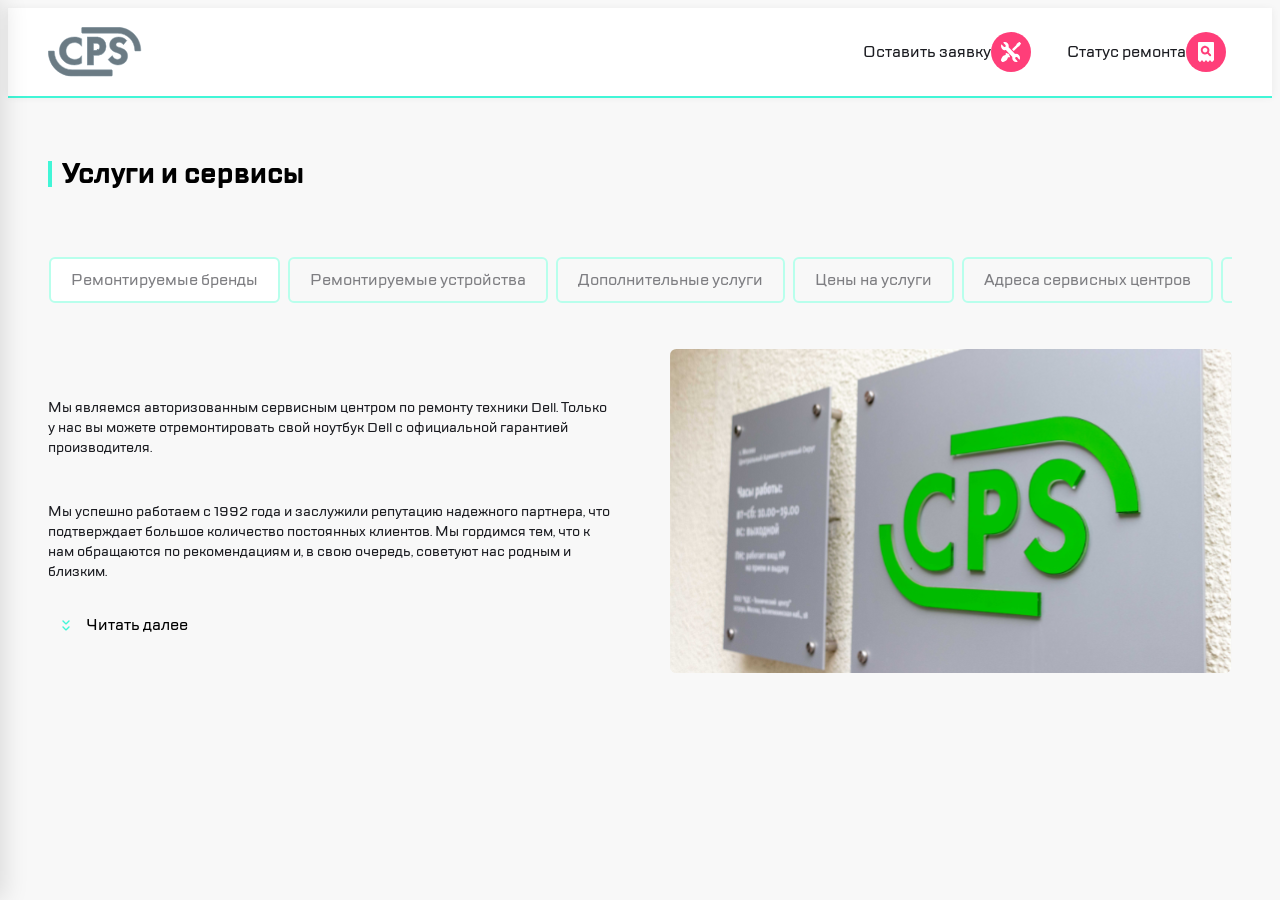
==== index.html @ b100684b "Переименовала intex в index.html для деплоя" ====
<!DOCTYPE html>
<html lang="ru">
<head>
    <meta charset="UTF-8">
    <meta name="viewport" content="width=device-width, initial-scale=1.0">
    <link rel="stylesheet" href="style.css">
    <title>CPS</title>
</head>
<body>
    <div class="overlay" id="overlay"></div>

    <aside class="nav-menu" id="navMenu">
        <div class="nav-menu__header">
            <button class="icon" id="navMenuClose">
                <img src="assets/burger.svg" alt="Закрыть">
            </button>
            <div class="nav-menu__logo">
                <a href="#"><img src="assets/Group.svg" alt="logo CSP"></a>
            </div>
            <button class="icon">
                <img src="assets/search.svg" alt="Поиск">
            </button>
        </div>

        <nav class="nav-menu__nav">
            <ul class="nav-menu__list">
                <li><a href="#" class="nav-menu__item ">Ремонт техники</a></li>
                <li><a href="#" class="nav-menu__item nav-menu__item--active"> Услуги и сервисы</a></li>
                <li><a href="#" class="nav-menu__item">Корпоративным клиентам</a></li>
                <li><a href="#" class="nav-menu__item">Продавцам техники</a></li>
                <li><a href="#" class="nav-menu__item">Партнерам</a></li>
                <li><a href="#" class="nav-menu__item">Производителям</a></li>
                <li><a href="#" class="nav-menu__item">Наши сервисные центры</a></li>
                <li><a href="#" class="nav-menu__item">Контакты</a></li>
            </ul>
        </nav>

        <div class="nav-menu__footer">
            <div class="nav-menu__footer-icons">
                <button class="icon">
                    <img src="assets/chat copy.svg" alt="Телефон">
                </button>
                <button class="icon">
                    <img src="assets/chat.svg" alt="Чат">
                </button>
                <button class="icon">
                    <img src="assets/profile.svg" alt="Профиль">
                </button>
            </div>

            <div class="nav-menu__contacts">
                <span class="nav-menu__email">mail@cps.com</span>
                <span class="nav-menu__phone">8 800 890 8900</span>
            </div>
            <div class="nav-menu_lang">
                <span class="nav-menu__lang nav-menu__lang-item--active">RU</span>
                <span class="nav-menu__lang">EN</span>
                <span class="nav-menu__lang">CH</span>
            </div>
        </div>
    </aside>


    <header class="site-header">
        <div class="site-header__inner">

            <div class="site-header__left">
                <button class="icon" id="mainMenuOpen">
                    <img src="assets/burger 1.svg" alt="Меню">
                </button>
                <div class="site-header__divider tablet-only"></div>
                <div class="site-header__logo">
                    <a href="#"><img src="assets/Group.svg" alt="CPS logo"></a>
                </div>
            </div>

                <div class="site-header__divider-2 tablet-only"></div>

            <nav class="site-header__actions">
                <button class="actions">
                    Оставить заявку
                    <span class="icon">
                        <img src="assets/repair.svg" alt="Заявка">
                    </span>
                </button>
                <button class="actions">
                    Статус ремонта
                    <span class="icon">
                        <img src="assets/checkstatus.svg" alt="Статус">
                    </span>
                </button>
            </nav>

            
            <div class="site-header__right">
                <button class="icon tablet-only">
                    <img src="assets/chat copy.svg" alt="Телефон">
                </button>
                <button class="icon tablet-only">
                    <img src="assets/chat.svg" alt="Чат">
                </button>
                <button class="icon tablet-only">
                    <img src="assets/profile.svg" alt="Профиль">
                </button>

                <div class="site-header__divider tablet-only"></div>
                <button class="icon">
                    <img src="assets/repair.svg" alt="Заявка">
                </button>
                <button class="icon">
                    <img src="assets/checkstatus.svg" alt="Статус">
                </button>
            </div>

        </div>
    </header>


    <main class="services-page">

        <h1 class="services-page__title">Услуги и сервисы</h1>

        <ul class="tabs__list">
            <li><button class="taps__item tabs__item--active">Ремонтируемые бренды</button></li>
            <li><button class="taps__item">Ремонтируемые устройства</button></li>
            <li><button class="taps__item">Дополнительные услуги</button></li>
            <li><button class="taps__item">Цены на услуги</button></li>
            <li><button class="taps__item">Адреса сервисных центров</button></li>
            <li><button class="taps__item">Отзывы</button></li>
        </ul>

        <section class="service-content">
            <div class="service-content__body">
                <p class="service-content__text">
                    Мы являемся авторизованным сервисным центром по ремонту техники Dell. Только у нас вы можете отремонтировать свой ноутбук Dell с официальной гарантией производителя.
                </p>
                <p class="service-content__text">
                    Мы успешно работаем с 1992 года и заслужили репутацию надежного партнера, что подтверждает большое количество постоянных клиентов. Мы гордимся тем, что к нам обращаются по рекомендациям и, в свою очередь, советуют нас родным и близким.
                </p>

                <button class="expand">
                    <img src="assets/expand (далее).svg">
                    Читать далее
                </button>
            </div>
                    <img class="service-content__images" src="assets/_MG_3223.svg" alt="CPS Image">

        </section>
        
    </main>

    <script>
    const navMenu = document.getElementById('navMenu');
    const openBtn = document.getElementById('mainMenuOpen');
    const closeBtn = document.getElementById('navMenuClose');

    openBtn.addEventListener('click', () => {
        navMenu.classList.add('nav-menu--open');
    });

    closeBtn.addEventListener('click', () => {
        navMenu.classList.remove('nav-menu--open');
    });
</script>

</body>
</html>
---- style.css ----
@font-face {
    font-family: 'TTLakes';
    src: url('TTLakes/TTLakes-Medium.woff') format('woff');
    font-weight: 500;
    font-style: normal;
}
@font-face {
    font-family: 'TTLakes';
    src: url('TTLakes/TTLakes-Bold.woff') format('woff');
    font-weight: 700;
    font-style: normal;
}

body {
    font-family: TTLakes, sans-serif ;
    background: #F8F8F8;
    color: black;
}

.overlay {
    position: fixed;
    inset: 0;
    background: rgba(0,0,0,0.45);
    z-index: 1000;
    opacity: 0;
    visibility: hidden;
    pointer-events: none;
    transition: opacity 0.3s ease, visibility 0.3s ease;
}
.overlay--open {
    opacity: 1;
    visibility: visible;
    pointer-events: all;
}

.icon {
    width: 40px;
    height: 40px;
    border: none;
    background: none;
    outline: none;
    padding: 0;
    align-items: center;
    justify-content: center;
    display: flex;
    transition: transform 0.2s ease;
}
.icon:hover {
    transform: scale(1.08);
}

.nav-menu {
    background: white;
    display: grid;
    grid-template-rows: auto 1fr auto;
    top: 0;
    left: 0;
    width: min(320px, 100vw);
    height: 100vh;
    box-shadow: 4px 0 24px rgba(0,0,0,0.12);
    position: fixed;
    z-index: 1000;
    overflow-x: hidden;
    overflow-y: auto;
    transform: translateX(-100%);
    transition: transform 0.35s ease;
}
.nav-menu--open {
    transform: translateX(0);
}
.nav-menu__header {
    display: grid;
    grid-template-columns: 40px 1fr 40px;
    align-items: center;
    gap: 12px;
    padding: 32px 10px;
    line-height: 24px;
}

.nav-menu__logo {
    display: flex;
    justify-content: center;
}
.nav-menu__logo img {
    height: 40px;
    display: block;
}


.nav-menu__list {
    display: flex;
    list-style: none;
    flex-direction: column;
    padding: 0;
}
.nav-menu__item {
    background: none;
    border: none;
    display: block;
    color: #1B1C21;
    padding: 13px 10px;
    font-size: 16px;
    font-family: 'TTLakes', sans-serif;
    font-weight: 500;
    line-height: 24px;
    letter-spacing: -0.2px;
    text-decoration: none;
    cursor: pointer;
    border-left: 4px solid transparent;
    text-align: left;
    opacity: 0;
    transform: translateX(-14px);
    transition: 
        transform 0s,
        color #7E7E82,
        border-color 0.2s ease;
}

.nav-menu__item a {
    color: inherit;
    text-decoration: none;
}
.nav-menu__item:hover {
    color: #7E7E82;
    border-left-color: #41F6D7;
}
.nav-menu__item--active {
    border-left-color: #41F6D7;
    color: #7E7E82;
    font-weight: 500;
}
.nav-menu__item--label {
    border-left: 4px solid;
    font-size: 16px;
    font-weight: 500;
    pointer-events: none;
    padding: 13px 24px;
    opacity: 0;
    transform: translateX(-14px);
}
.nav-menu--open .nav-menu__item,
.nav-menu--open .nav-menu__item--label {
    opacity: 1;
    transform: translateX(0);
    transition:
        color 0.2s ease,
        border-color 0.2s ease,
        opacity 0.28s ease,
        transform 0.28s ease;
}


.nav-menu__footer {
    padding: 20px;
    display: flex;
    flex-direction: column;
    gap: 12px;
    border-top: 1px solid;
}
.nav-menu__footer-icons {
    display: flex;
    gap: 15px;
    padding: 1px;
}
.nav-menu__contacts {
    display: flex;
    flex-direction: column;
    gap: 6px;
}
.nav-menu__email {
    font-size: 16px;
    font-weight: 500;
    color: #1B1C21;
    left: 16px;
}
.nav-menu__phone {
    font-size: 24px;
    font-weight: 700;
    color: #1B1C21;
    letter-spacing: -0.6px;
    left: 16px;
}
.nav-menu__lang {
    font-size: 16px;
    font-weight: 500;
    padding: 3px;
    color: #1B1C21;
}
.nav-menu__lang-item--active {
    color: #7E7E82;
}
.nav-menu__lang-item {
    cursor: pointer;
    font-weight: 500;
    transition: color 0.2s ease;
}
.nav-menu__lang-item:hover {
    color: #7E7E82;
}

.site-header {
    position: sticky;
    top: 0;
    z-index: 100;
    background-color: white;
    border-bottom: none;
    box-shadow: 0 2px 0 #41F6D7, 0 1px 8px rgba(0,0,0,0.06);
}


.site-header__inner {
    display: flex;
    justify-content: space-between;
    align-items: center;
    padding: 0 20px;
    height: 88px;
}
.site-header__left {
    display: flex;
    align-items: center;
    gap: 16px;
}
.site-header__logo img {
    height: 50px;
    display: block;
}
.site-header__actions {
    display: none;
    align-items: center;
    justify-content: flex-end;
    gap: 24px;
}
.site-header__right {
    display: flex;
    align-items: center;
    gap: 20px;
}
.site-header__divider {
    width: 2px;
    height: 32px;
    background: #EAEAEA;
    border-radius: 1px;
}

.site-header__divider-2 {
    width: 2px;
    height: 32px;
    background: #EAEAEA;
    border-radius: 1px;
}

.actions {
    display: flex;
    align-items: center;
    background: none;
    border: none;
    font-family: 'TTLakes', sans-serif;
    font-size: 16px;
    font-weight: 500;
    color: #1B1C21;
    white-space: nowrap;
    cursor: pointer;
    transition: color 0.2 ease;
}
.actions:hover {
    color: #7E7E82;
}

.services-page {
    max-width: 1200px;
    margin: 0 auto;
    padding: 32px 20px;
    display: flex;
    flex-direction: column;
    gap: 28px;
}
.services-page__title {
    font-size: 28px;
    font-weight: 700;
    padding-left: 14px;
    position: relative;
    animation: fadeUp 0.5s ease both;
}
.services-page__title::before {
    content: '';
    position: absolute;
    left: 0;
    top: 6px;
    bottom: 6px;
    width: 4px;
    background: #41F6D7;
}
.tabs {
    animation: fadeUp 0.5s 0.1s ease both;
}
.tabs__list {
    display: flex;
    gap: 8px;
    padding: 1px;
    padding-bottom: 2px;
    list-style: none;
    overflow-x: auto;
    scrollbar-width: none;
}
.tabs__list::-webkit-scrollbar {
    display: none;
}
.taps__item {
    background: transparent;
    border: 2px solid #B8FFEC;
    border-radius: 6px;
    padding: 10px 20px;
    color: #7E7E82;
    font-family: 'TTLakes', sans-serif;
    font-size: 16px;
    font-weight: 500;
    cursor: pointer;
    flex-shrink: 0;
    white-space: nowrap;
    transition: 
        border-color  0.2s ease,
        color  0.2s ease
        background  0.2s ease;
}
.tabs__item--active {
    background: white;
    color: #7E7E82;
    border-color: #B8FFEC;
}
.tabs__item:hover {
    border-color: #B8FFEC;
    color: #7E7E82;
    background: white;
}

.service-content {
    display: grid;
    grid-template-columns: 1fr;
    gap: 28px;
    animation: fadeUp 0.5s 0.2s ease both;
}
.service-content__body {
    display: flex;
    flex-direction: column;
    gap: 16px;
}
.service-content__text{
    font-size: 14px;
    font-weight: 400;
    line-height: 20px;
    color: #1B1C21;
}

.expand {
    background: none;
    border: none;
    font-size: 16px;
    font-weight: 500;
    display: inline-flex;
    align-items: center;
    gap: 8px;
    font-family: 'TTLakes', sans-serif;
    cursor: pointer;
    transition: gap 0.2s ease;
}
.expand:hover {
    gap: 10px;
}
.expand img {
    width: 24px;
    height: 24px;
}

.service-content__images {
    width: 100%;
    display: block;
    object-fit: cover;
}

@media (min-width: 320px) {
    .tablet-only {
        display: none;
    }
    .site-header__right {
        padding-left: 20px;
    }
    .site-header__divider-2 {
        display: block;
    }
}

@media (min-width: 768px) {
    .site-header__inner {
        padding: 0 32px;
    }
    .services-page {
        padding: 40px 32px;
    }
    .service-content {
        grid-template-columns: 1fr 1fr;
        gap: 40px;
        align-items: center;
    }
    .tablet-only {
        display: flex;
    }
    .site-header__divider-2 {
        display: none;
    }
}

@media (min-width: 1120px) {
    .service-content {
        gap: 60px; 
    }
    .site-header__inner {
        grid-template-columns: auto 1fr auto;
        padding: 0 40px;
    }
    .site-header__actions {
        display: flex;
    }
    .services-page {
        padding: 40px;
    }
    .tablet-only {
        display: none;
    }
    #mainMenuOpen { display: none; }
    .service-content {
        gap: 60px;
    }
    .site-header__right {
        display: none;
    }
}
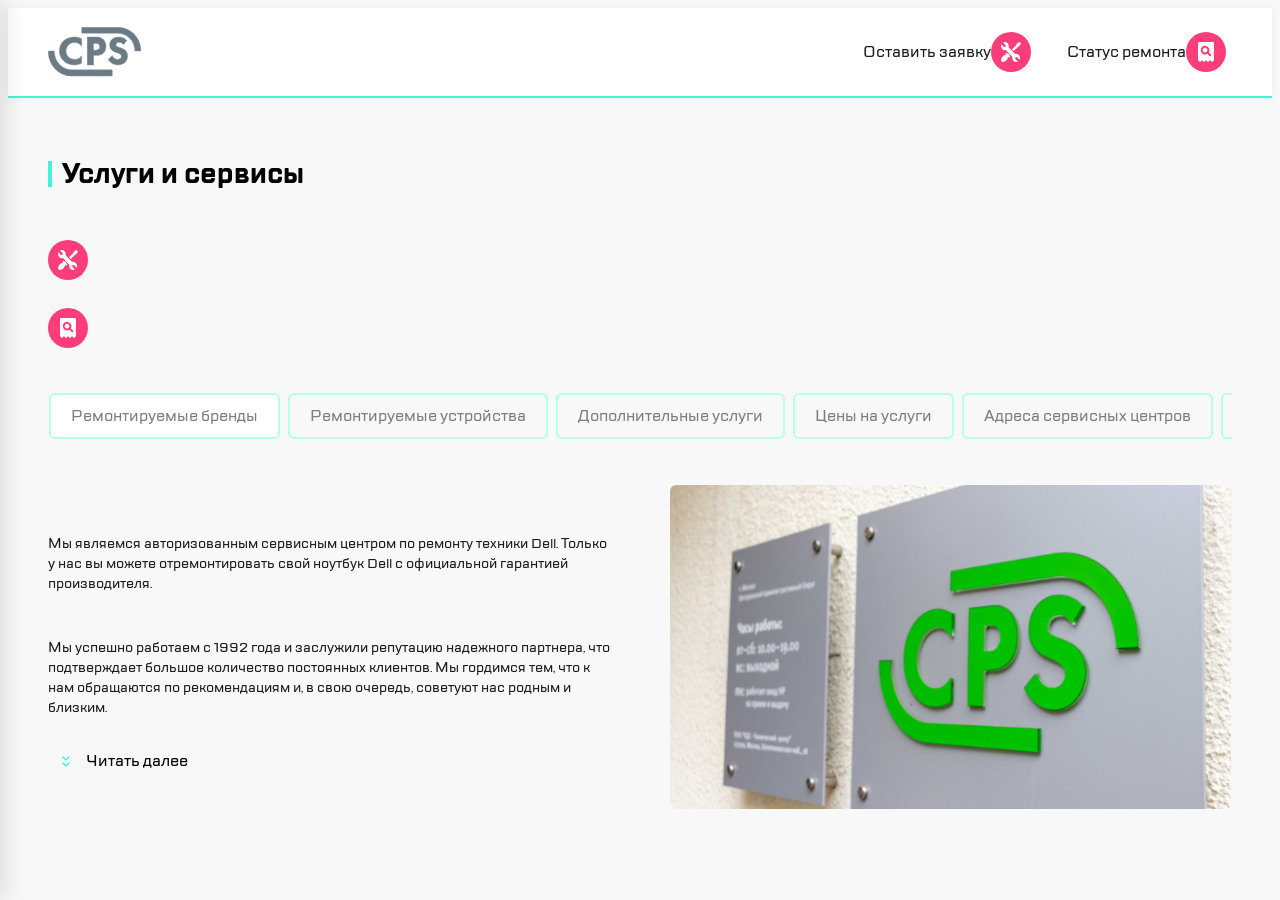
==== commit 0183a7e2: "icon" ====
--- a/index.html
+++ b/index.html
@@ -12,13 +12,13 @@
     <aside class="nav-menu" id="navMenu">
         <div class="nav-menu__header">
             <button class="icon" id="navMenuClose">
-                <img src="assets/burger.svg" alt="Закрыть">
+                <img src="./assets/burger.svg" alt="Закрыть">
             </button>
             <div class="nav-menu__logo">
-                <a href="#"><img src="assets/Group.svg" alt="logo CSP"></a>
+                <a href="#"><img src="./assets/Group.svg" alt="logo CSP"></a>
             </div>
             <button class="icon">
-                <img src="assets/search.svg" alt="Поиск">
+                <img src="./assets/search.svg" alt="Поиск">
             </button>
         </div>
 
@@ -38,13 +38,13 @@
         <div class="nav-menu__footer">
             <div class="nav-menu__footer-icons">
                 <button class="icon">
-                    <img src="assets/chat copy.svg" alt="Телефон">
+                    <img src="./assets/chat copy.svg" alt="Телефон">
                 </button>
                 <button class="icon">
-                    <img src="assets/chat.svg" alt="Чат">
+                    <img src="./assets/chat.svg" alt="Чат">
                 </button>
                 <button class="icon">
-                    <img src="assets/profile.svg" alt="Профиль">
+                    <img src="./assets/profile.svg" alt="Профиль">
                 </button>
             </div>
 
@@ -66,11 +66,11 @@
 
             <div class="site-header__left">
                 <button class="icon" id="mainMenuOpen">
-                    <img src="assets/burger 1.svg" alt="Меню">
+                    <img src="./assets/burger 1.svg" alt="Меню">
                 </button>
                 <div class="site-header__divider tablet-only"></div>
                 <div class="site-header__logo">
-                    <a href="#"><img src="assets/Group.svg" alt="CPS logo"></a>
+                    <a href="#"><img src="./assets/Group.svg" alt="CPS logo"></a>
                 </div>
             </div>
 
@@ -80,13 +80,13 @@
                 <button class="actions">
                     Оставить заявку
                     <span class="icon">
-                        <img src="assets/repair.svg" alt="Заявка">
+                        <img src="./assets/repair.svg" alt="Заявка">
                     </span>
                 </button>
                 <button class="actions">
                     Статус ремонта
                     <span class="icon">
-                        <img src="assets/checkstatus.svg" alt="Статус">
+                        <img src="./assets/checkstatus.svg" alt="Статус">
                     </span>
                 </button>
             </nav>
@@ -94,21 +94,21 @@
             
             <div class="site-header__right">
                 <button class="icon tablet-only">
-                    <img src="assets/chat copy.svg" alt="Телефон">
+                    <img src="./assets/chat copy.svg" alt="Телефон">
                 </button>
                 <button class="icon tablet-only">
-                    <img src="assets/chat.svg" alt="Чат">
+                    <img src="./assets/chat.svg" alt="Чат">
                 </button>
                 <button class="icon tablet-only">
-                    <img src="assets/profile.svg" alt="Профиль">
+                    <img src="./assets/profile.svg" alt="Профиль">
                 </button>
 
                 <div class="site-header__divider tablet-only"></div>
                 <button class="icon">
-                    <img src="assets/repair.svg" alt="Заявка">
+                    <img src="./assets/repair.svg" alt="Заявка">
                 </button>
                 <button class="icon">
-                    <img src="assets/checkstatus.svg" alt="Статус">
+                    <img src="./assets/checkstatus.svg" alt="Статус">
                 </button>
             </div>
 
@@ -120,6 +120,17 @@
 
         <h1 class="services-page__title">Услуги и сервисы</h1>
 
+
+<div class="site-header__divider tablet-only"></div>
+                <button class="icon">
+                    <img src="./assets/repair.svg" alt="Заявка">
+                </button>
+                <button class="icon">
+                    <img src="./assets/checkstatus.svg" alt="Статус">
+                </button>
+            </div>
+
+            
         <ul class="tabs__list">
             <li><button class="taps__item tabs__item--active">Ремонтируемые бренды</button></li>
             <li><button class="taps__item">Ремонтируемые устройства</button></li>
@@ -139,11 +150,11 @@
                 </p>
 
                 <button class="expand">
-                    <img src="assets/expand (далее).svg">
+                    <img src="./assets/expand (далее).svg">
                     Читать далее
                 </button>
             </div>
-                    <img class="service-content__images" src="assets/_MG_3223.svg" alt="CPS Image">
+                    <img class="service-content__images" src="./assets/MG_3223.svg" alt="CPS Image">
 
         </section>
         
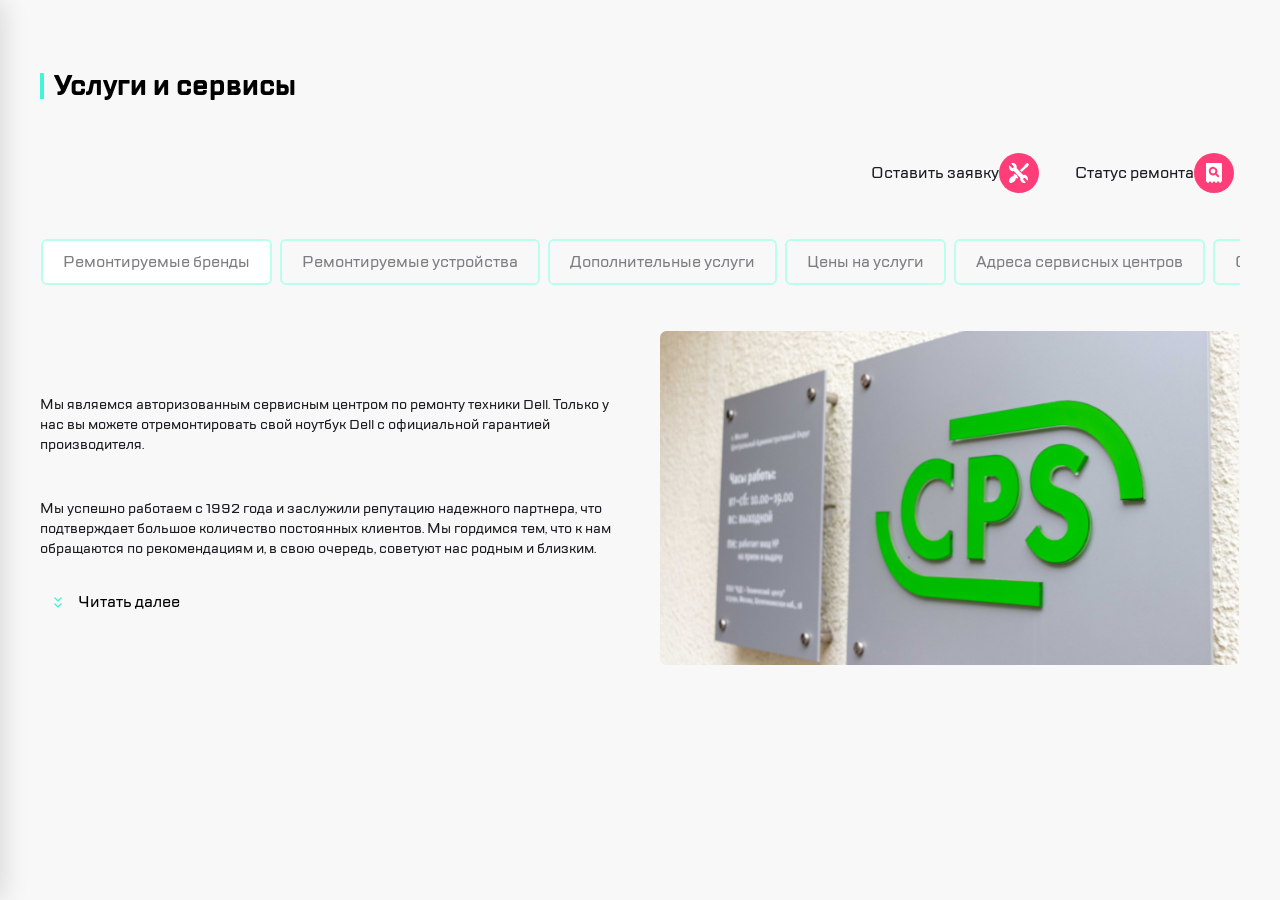
==== commit 52c0926e: "site-header" ====
--- a/index.html
+++ b/index.html
@@ -76,20 +76,6 @@
 
                 <div class="site-header__divider-2 tablet-only"></div>
 
-            <nav class="site-header__actions">
-                <button class="actions">
-                    Оставить заявку
-                    <span class="icon">
-                        <img src="./assets/repair.svg" alt="Заявка">
-                    </span>
-                </button>
-                <button class="actions">
-                    Статус ремонта
-                    <span class="icon">
-                        <img src="./assets/checkstatus.svg" alt="Статус">
-                    </span>
-                </button>
-            </nav>
 
             
             <div class="site-header__right">
@@ -121,16 +107,22 @@
         <h1 class="services-page__title">Услуги и сервисы</h1>
 
 
-<div class="site-header__divider tablet-only"></div>
-                <button class="icon">
-                    <img src="./assets/repair.svg" alt="Заявка">
+            <nav class="site-header__actions">
+                <button class="actions">
+                    Оставить заявку
+                    <span class="icon">
+                        <img src="./assets/repair.svg" alt="Заявка">
+                    </span>
                 </button>
-                <button class="icon">
-                    <img src="./assets/checkstatus.svg" alt="Статус">
+                <button class="actions">
+                    Статус ремонта
+                    <span class="icon">
+                        <img src="./assets/checkstatus.svg" alt="Статус">
+                    </span>
                 </button>
-            </div>
+            </nav>
 
-            
+
         <ul class="tabs__list">
             <li><button class="taps__item tabs__item--active">Ремонтируемые бренды</button></li>
             <li><button class="taps__item">Ремонтируемые устройства</button></li>
--- a/style.css
+++ b/style.css
@@ -410,27 +410,25 @@
 }
 
 @media (min-width: 1120px) {
-    .service-content {
-        gap: 60px; 
-    }
-    .site-header__inner {
-        grid-template-columns: auto 1fr auto;
-        padding: 0 40px;
+    .site-header__right { 
+        display: none; 
+    }
+    #mainMenuOpen { 
+        display: none; 
+    }
+    .site-header__left .site-header__divider { 
+        display: none; 
+    }
+    .tablet-only { 
+        display: none; 
+    }
+    .site-header__logo {
+        display: none;
     }
     .site-header__actions {
         display: flex;
     }
-    .services-page {
-        padding: 40px;
-    }
-    .tablet-only {
+    .site-header {
         display: none;
     }
-    #mainMenuOpen { display: none; }
-    .service-content {
-        gap: 60px;
-    }
-    .site-header__right {
-        display: none;
-    }
-}+}
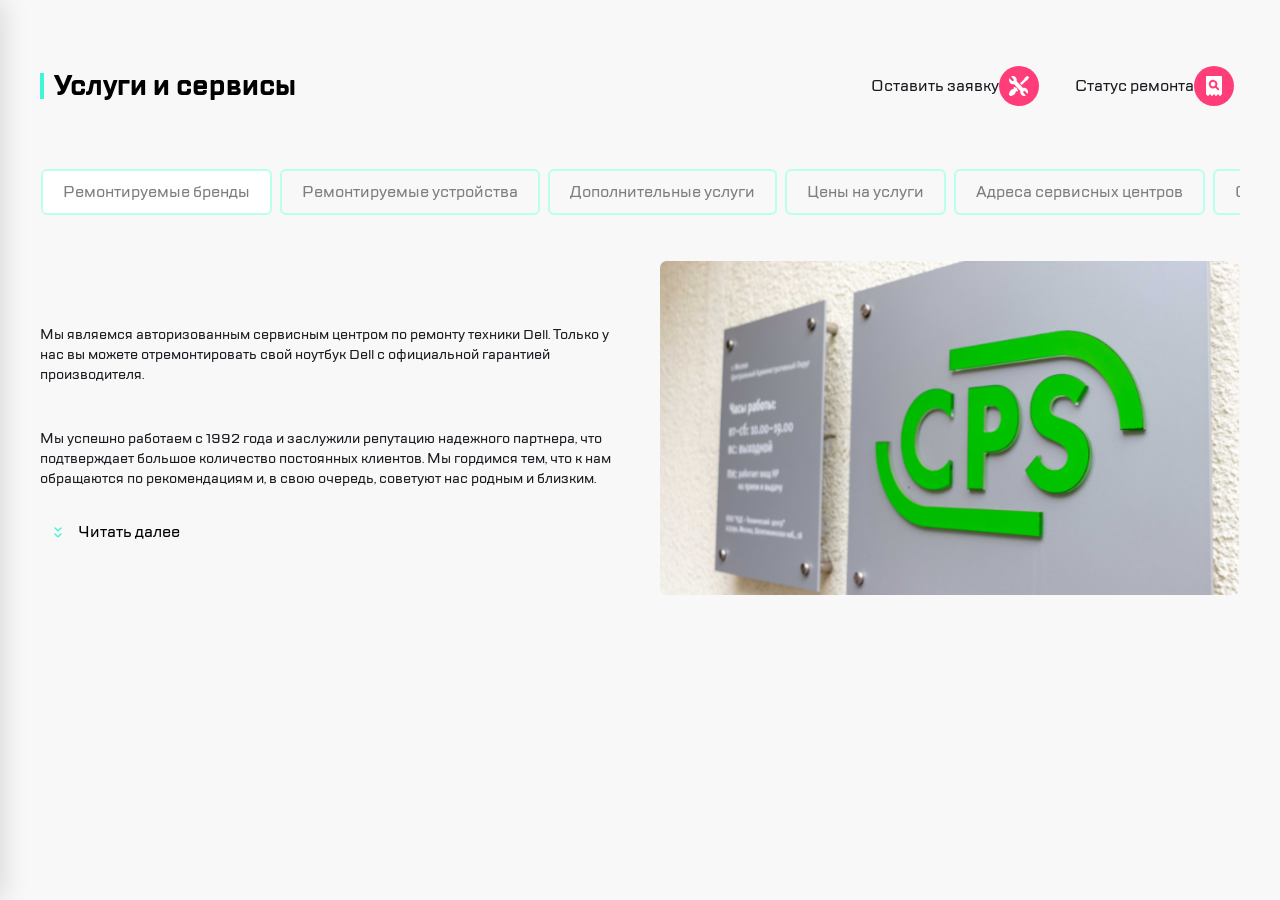
==== commit b6083e33: "добавила services-page__top" ====
--- a/index.html
+++ b/index.html
@@ -104,10 +104,11 @@
 
     <main class="services-page">
 
-        <h1 class="services-page__title">Услуги и сервисы</h1>
-
-
-            <nav class="site-header__actions">
+        <div class="services-page__top">
+            <h1 class="services-page__title">Услуги и сервисы</h1>
+    
+    
+            <nav class="services-page__actions">
                 <button class="actions">
                     Оставить заявку
                     <span class="icon">
@@ -121,6 +122,7 @@
                     </span>
                 </button>
             </nav>
+        </div>
 
 
         <ul class="tabs__list">
--- a/style.css
+++ b/style.css
@@ -224,7 +224,7 @@
     height: 50px;
     display: block;
 }
-.site-header__actions {
+.services-page__actions {
     display: none;
     align-items: center;
     justify-content: flex-end;
@@ -351,6 +351,12 @@
     color: #1B1C21;
 }
 
+.services-page__top {
+    display: flex;
+    align-items: center;
+    justify-content: space-between;
+}
+
 .expand {
     background: none;
     border: none;
@@ -425,7 +431,7 @@
     .site-header__logo {
         display: none;
     }
-    .site-header__actions {
+    .services-page__actions {
         display: flex;
     }
     .site-header {
